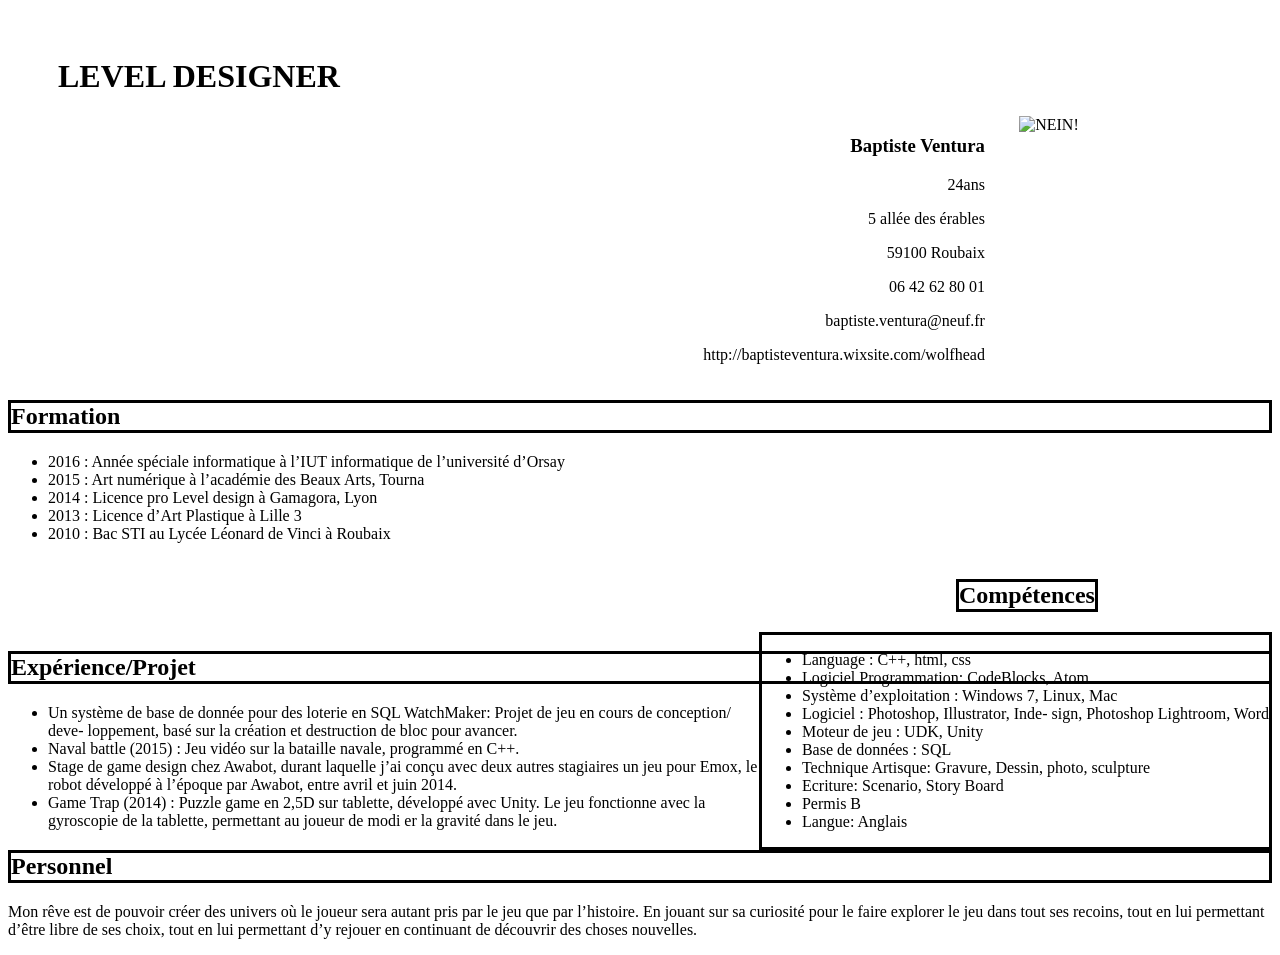
==== cv.html @ 9674ea82 "html file complete, css in progress" ====
<!DOCTYPE html>
<html>
  <head>
    <meta charset="utf-8">
    <title>CV baptiste ventura</title>
    <link rel="stylesheet" type="text/css" href="cv.css"/>
  </head>
  <body>
  </header> <!--entête avec infos personnelles-->
    <h1>LEVEL DESIGNER</h1>
    <article>
      <img src="portrait.png" alt="NEIN!"/>
      <div id="coordonné">
        <h3>Baptiste Ventura</h3>
        <p>24ans</p>
        <p>5 allée des érables</p>
        <p>59100 Roubaix</p>
        <p>06 42 62 80 01</p>
        <p>baptiste.ventura@neuf.fr</p>
        <p>http://baptisteventura.wixsite.com/wolfhead</p>
      </div>
    </article>
  </header>
  <!--Section Formation, en premier après l'entête de la feuille-->
  <h2 class="titre">Formation</h2>
  <ul id="formation">
    <li>2016 : Année spéciale informatique à l’IUT informatique de l’université d’Orsay</li>
    <li>2015 : Art numérique à l’académie des Beaux Arts, Tourna</li>
    <li>2014 : Licence pro Level design à Gamagora, Lyon</li>
    <li>2013 : Licence d’Art Plastique à Lille 3</li>
    <li>2010 : Bac STI au Lycée Léonard de Vinci à Roubaix</li>
  </ul>

  <!--Section compétence, à droite de la feuille-->
  <h2 id="titreCompétence">Compétences</h2>
  <div id="compétence">
    <ul>
      <li>Language : C++, html, css</li>
      <li>Logiciel Programmation: CodeBlocks, Atom</li>
      <li>Système d’exploitation : Windows 7, Linux, Mac</li>
      <li>Logiciel : Photoshop, Illustrator, Inde- sign, Photoshop Lightroom, Word</li>
      <li>Moteur de jeu : UDK, Unity</li>
      <li>Base de données : SQL</li>
      <li>Technique Artisque: Gravure, Dessin, photo, sculpture</li>
      <li>Ecriture: Scenario, Story Board</li>
      <li>Permis B</li>
      <li>Langue: Anglais</li>
    </ul>
  </div>

  <!--Section expérience, en dessous de formation-->
  <h2 class="titre">Expérience/Projet</h2>
  <ul id="XP">
    <li>Un système de base de donnée pour des loterie en SQL WatchMaker: Projet de jeu en cours de conception/ deve- loppement, basé sur la création et destruction de bloc pour avancer.</li>
    <li>Naval battle (2015) : Jeu vidéo sur la bataille navale,
    programmé en C++.</li>
    <li>Stage de game design chez Awabot, durant laquelle j’ai conçu avec deux autres stagiaires un jeu pour Emox, le robot développé à l’époque par Awabot, entre avril et juin 2014.</li>
    <li>Game Trap (2014) : Puzzle game en 2,5D sur tablette, développé avec Unity. Le jeu fonctionne avec la gyroscopie de la tablette, permettant au joueur de modi er la gravité dans le jeu.</li>
  </ul>

  <!--Section perso, en dessous d'expérience-->
  <h2 class="titre">Personnel</h2>
  <p>Mon rêve est de pouvoir créer des univers où le joueur sera autant pris par le jeu que par l’histoire. En jouant sur sa curiosité pour le faire explorer le jeu dans tout ses recoins, tout en lui permettant d’être libre de ses choix, tout en lui permettant d’y rejouer en continuant de découvrir des choses nouvelles.</p>

  </body>
</html>
---- cv.css ----
header{
  background-color: #64f7f2;
}
img{
  height:20%;
  width:20%;
  display: inline-block;
  float: right;
}
h1{
  display: inline-block;
  margin-top:50px;
  margin-left:50px;
}

#coordonné{
  display: inline-block;
  text-align: right;
  margin-left: 55%;
  font-size: 16px;
}

.titre{
  border-style: solid;
  border-width: 3px;
  border-color: black;
}

#titreCompétence{
  border-style: solid;
  border-width: 3px;
  border-color: black;
  margin-left:75%;
  display: inline-block;
}

#compétence{
  border-style: solid;
  border-width: 3px;
  border-color: black;
  display: inline-block;
  float: right;
}
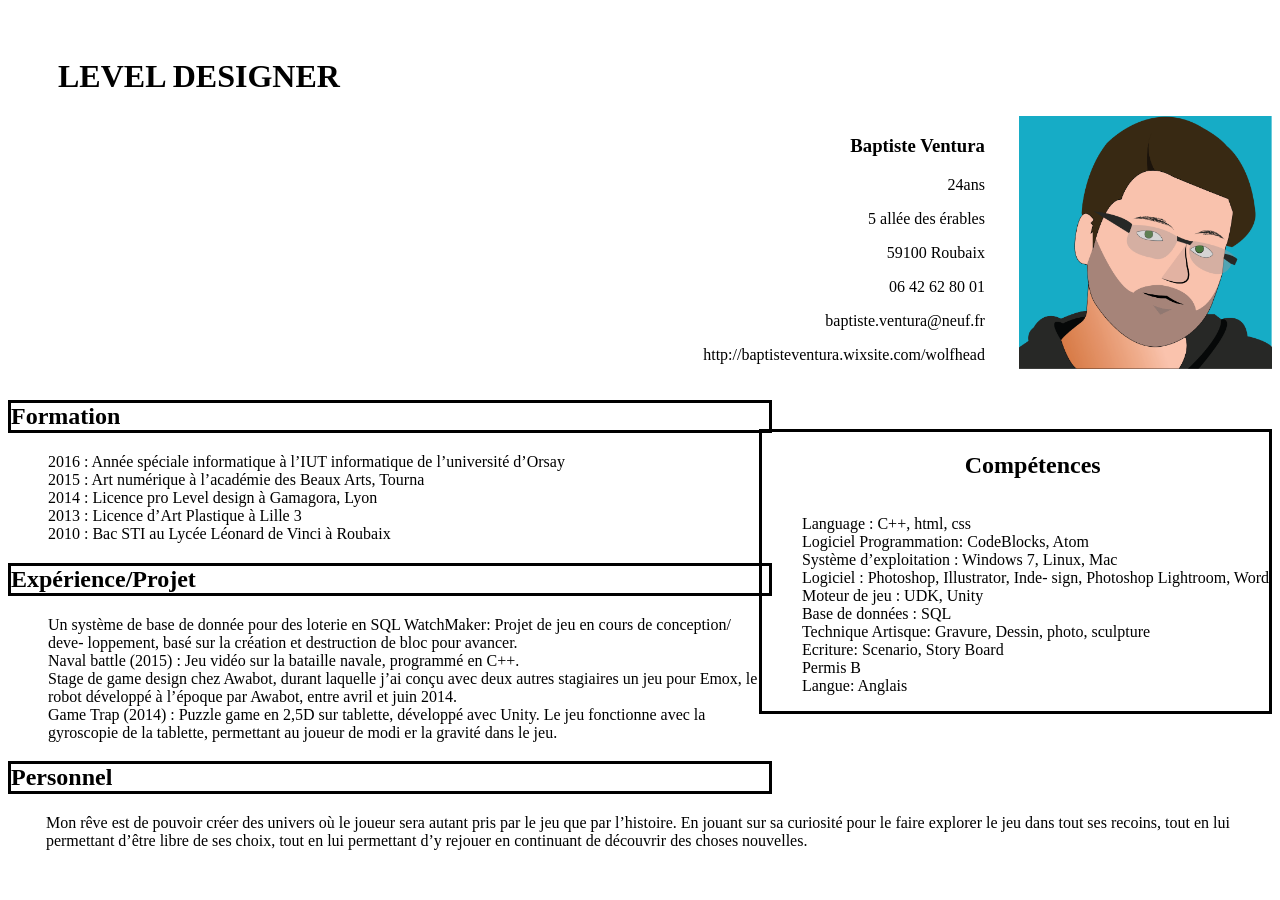
==== commit 1f393055: "add div who include list and add more id/ ajout de div qui inclu les listes et ajout d'identifiant" ====
--- a/cv.html
+++ b/cv.html
@@ -22,18 +22,20 @@
     </article>
   </header>
   <!--Section Formation, en premier après l'entête de la feuille-->
-  <h2 class="titre">Formation</h2>
-  <ul id="formation">
-    <li>2016 : Année spéciale informatique à l’IUT informatique de l’université d’Orsay</li>
-    <li>2015 : Art numérique à l’académie des Beaux Arts, Tourna</li>
-    <li>2014 : Licence pro Level design à Gamagora, Lyon</li>
-    <li>2013 : Licence d’Art Plastique à Lille 3</li>
-    <li>2010 : Bac STI au Lycée Léonard de Vinci à Roubaix</li>
-  </ul>
+  <div id="formation">
+    <h2 class="titre">Formation</h2>
+    <ul>
+      <li>2016 : Année spéciale informatique à l’IUT informatique de l’université d’Orsay</li>
+      <li>2015 : Art numérique à l’académie des Beaux Arts, Tourna</li>
+      <li>2014 : Licence pro Level design à Gamagora, Lyon</li>
+      <li>2013 : Licence d’Art Plastique à Lille 3</li>
+      <li>2010 : Bac STI au Lycée Léonard de Vinci à Roubaix</li>
+    </ul>
+  </div>
 
   <!--Section compétence, à droite de la feuille-->
-  <h2 id="titreCompétence">Compétences</h2>
   <div id="compétence">
+    <h2 id="titreCompétence">Compétences</h2>
     <ul>
       <li>Language : C++, html, css</li>
       <li>Logiciel Programmation: CodeBlocks, Atom</li>
@@ -49,18 +51,21 @@
   </div>
 
   <!--Section expérience, en dessous de formation-->
-  <h2 class="titre">Expérience/Projet</h2>
-  <ul id="XP">
-    <li>Un système de base de donnée pour des loterie en SQL WatchMaker: Projet de jeu en cours de conception/ deve- loppement, basé sur la création et destruction de bloc pour avancer.</li>
-    <li>Naval battle (2015) : Jeu vidéo sur la bataille navale,
-    programmé en C++.</li>
-    <li>Stage de game design chez Awabot, durant laquelle j’ai conçu avec deux autres stagiaires un jeu pour Emox, le robot développé à l’époque par Awabot, entre avril et juin 2014.</li>
-    <li>Game Trap (2014) : Puzzle game en 2,5D sur tablette, développé avec Unity. Le jeu fonctionne avec la gyroscopie de la tablette, permettant au joueur de modi er la gravité dans le jeu.</li>
-  </ul>
+
+  <div id="XP">
+    <h2 class="titre">Expérience/Projet</h2>
+    <ul>
+      <li>Un système de base de donnée pour des loterie en SQL WatchMaker: Projet de jeu en cours de conception/ deve- loppement, basé sur la création et destruction de bloc pour avancer.</li>
+      <li>Naval battle (2015) : Jeu vidéo sur la bataille navale,
+      programmé en C++.</li>
+      <li>Stage de game design chez Awabot, durant laquelle j’ai conçu avec deux autres stagiaires un jeu pour Emox, le robot développé à l’époque par Awabot, entre avril et juin 2014.</li>
+      <li>Game Trap (2014) : Puzzle game en 2,5D sur tablette, développé avec Unity. Le jeu fonctionne avec la gyroscopie de la tablette, permettant au joueur de modi er la gravité dans le jeu.</li>
+    </ul>
+  </div>
 
   <!--Section perso, en dessous d'expérience-->
   <h2 class="titre">Personnel</h2>
-  <p>Mon rêve est de pouvoir créer des univers où le joueur sera autant pris par le jeu que par l’histoire. En jouant sur sa curiosité pour le faire explorer le jeu dans tout ses recoins, tout en lui permettant d’être libre de ses choix, tout en lui permettant d’y rejouer en continuant de découvrir des choses nouvelles.</p>
+  <p id="perso">Mon rêve est de pouvoir créer des univers où le joueur sera autant pris par le jeu que par l’histoire. En jouant sur sa curiosité pour le faire explorer le jeu dans tout ses recoins, tout en lui permettant d’être libre de ses choix, tout en lui permettant d’y rejouer en continuant de découvrir des choses nouvelles.</p>
 
   </body>
 </html>
--- a/cv.css
+++ b/cv.css
@@ -24,20 +24,27 @@
   border-style: solid;
   border-width: 3px;
   border-color: black;
+  width: 60%;
 }
 
 #titreCompétence{
-  border-style: solid;
-  border-width: 3px;
-  border-color: black;
-  margin-left:75%;
+  margin-left:40%;
   display: inline-block;
 }
 
 #compétence{
+  margin-top:-130px;
   border-style: solid;
   border-width: 3px;
   border-color: black;
   display: inline-block;
   float: right;
 }
+
+ul{
+  list-style-type:none;
+}
+
+#perso{
+  margin-left: 3%;
+}
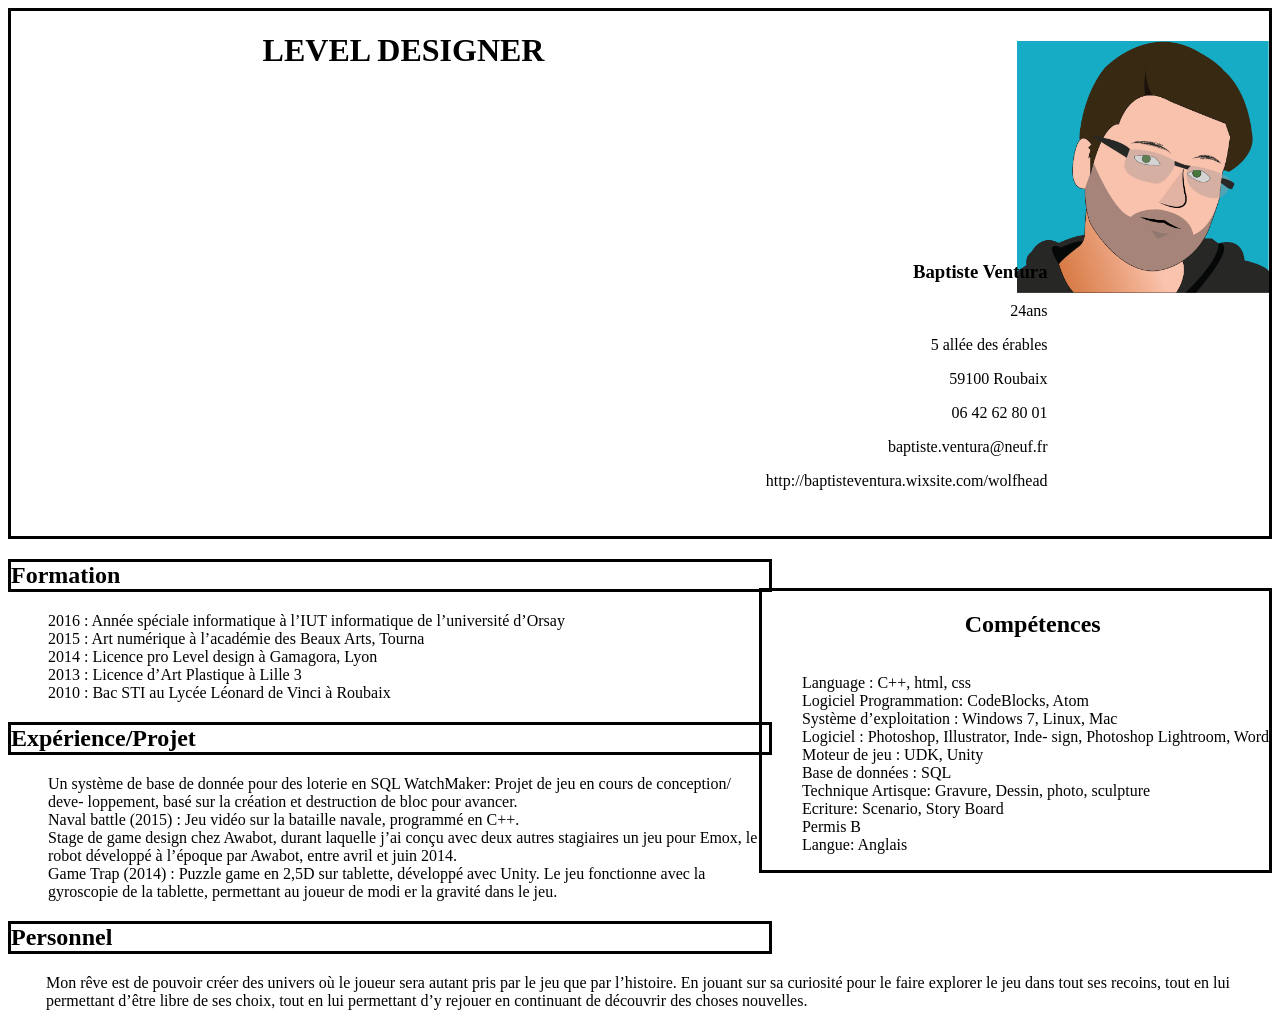
==== commit b272504a: "css amélioré/ css update" ====
--- a/cv.html
+++ b/cv.html
@@ -6,7 +6,7 @@
     <link rel="stylesheet" type="text/css" href="cv.css"/>
   </head>
   <body>
-  </header> <!--entête avec infos personnelles-->
+  <header> <!--entête avec infos personnelles-->
     <h1>LEVEL DESIGNER</h1>
     <article>
       <img src="portrait.png" alt="NEIN!"/>
--- a/cv.css
+++ b/cv.css
@@ -1,7 +1,10 @@
 header{
-  background-color: #64f7f2;
+  border-style: solid;
+  border-width: 3px;
+  border-color: black;
 }
 img{
+  margin-top: -50px;
   height:20%;
   width:20%;
   display: inline-block;
@@ -9,14 +12,15 @@
 }
 h1{
   display: inline-block;
-  margin-top:50px;
-  margin-left:50px;
+  padding-left: 20%;
 }
 
 #coordonné{
   display: inline-block;
   text-align: right;
-  margin-left: 55%;
+  margin-top: -50px;
+  padding-bottom: 30px;
+  margin-left: 60%;
   font-size: 16px;
 }
 
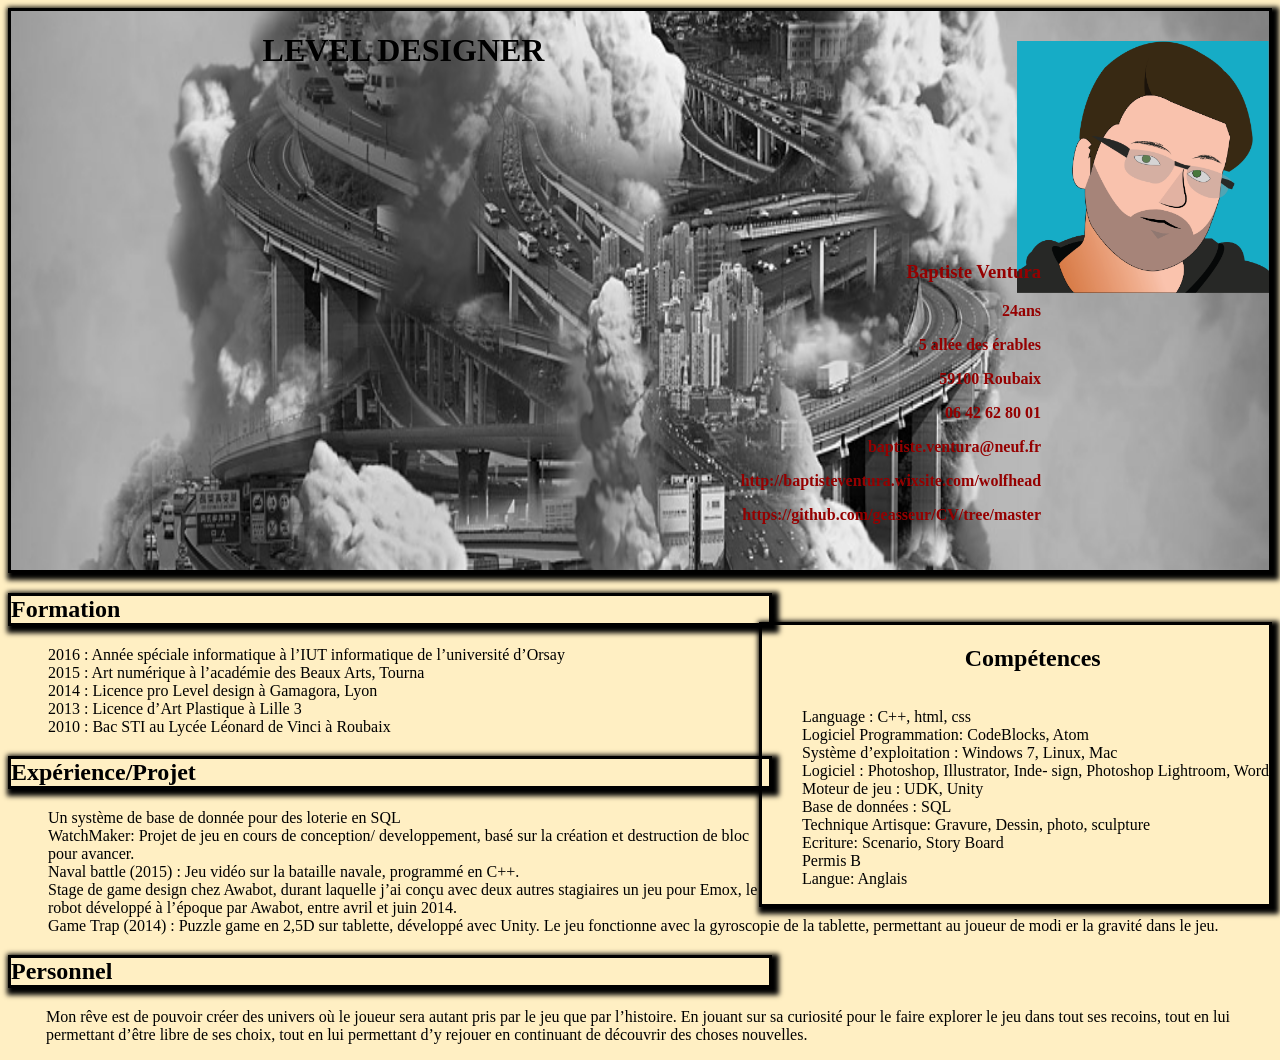
==== commit 30a01002: "css update with color and background image for header" ====
--- a/cv.html
+++ b/cv.html
@@ -10,6 +10,8 @@
     <h1>LEVEL DESIGNER</h1>
     <article>
       <img src="portrait.png" alt="NEIN!"/>
+      <!--<div id="blocCoord">
+      </div>-->
       <div id="coordonné">
         <h3>Baptiste Ventura</h3>
         <p>24ans</p>
@@ -18,6 +20,7 @@
         <p>06 42 62 80 01</p>
         <p>baptiste.ventura@neuf.fr</p>
         <p>http://baptisteventura.wixsite.com/wolfhead</p>
+        <p>https://github.com/geasseur/CV/tree/master</p>
       </div>
     </article>
   </header>
@@ -55,7 +58,8 @@
   <div id="XP">
     <h2 class="titre">Expérience/Projet</h2>
     <ul>
-      <li>Un système de base de donnée pour des loterie en SQL WatchMaker: Projet de jeu en cours de conception/ deve- loppement, basé sur la création et destruction de bloc pour avancer.</li>
+      <li>Un système de base de donnée pour des loterie en SQL </li>
+      <li>WatchMaker: Projet de jeu en cours de conception/ developpement, basé sur la création et destruction de bloc pour avancer.</li>
       <li>Naval battle (2015) : Jeu vidéo sur la bataille navale,
       programmé en C++.</li>
       <li>Stage de game design chez Awabot, durant laquelle j’ai conçu avec deux autres stagiaires un jeu pour Emox, le robot développé à l’époque par Awabot, entre avril et juin 2014.</li>
--- a/cv.css
+++ b/cv.css
@@ -1,7 +1,14 @@
+body{
+  background-color: #ffefc3;
+}
+
 header{
   border-style: solid;
   border-width: 3px;
   border-color: black;
+  box-shadow: 3px 3px 5px 4px black;
+  background-image: url(imgEntête.jpg);
+  background-size: 100% 170%
 }
 img{
   margin-top: -50px;
@@ -15,13 +22,26 @@
   padding-left: 20%;
 }
 
+/*#blocCoord{
+  display: inline-block;
+  text-align: right;
+  margin-top: -50px;
+  padding-bottom: 30px;
+  margin-left: 60%;
+  background-color: white;
+  height: 200px;
+  width: 200px;
+}*/
+
 #coordonné{
   display: inline-block;
   text-align: right;
   margin-top: -50px;
   padding-bottom: 30px;
-  margin-left: 60%;
+  margin-left: 58%;
   font-size: 16px;
+  color:#950000;
+  font-weight: bold;
 }
 
 .titre{
@@ -29,6 +49,7 @@
   border-width: 3px;
   border-color: black;
   width: 60%;
+  box-shadow: 3px 3px 5px 4px black;
 }
 
 #titreCompétence{
@@ -43,6 +64,7 @@
   border-color: black;
   display: inline-block;
   float: right;
+  box-shadow: 3px 3px 5px 4px black;
 }
 
 ul{
